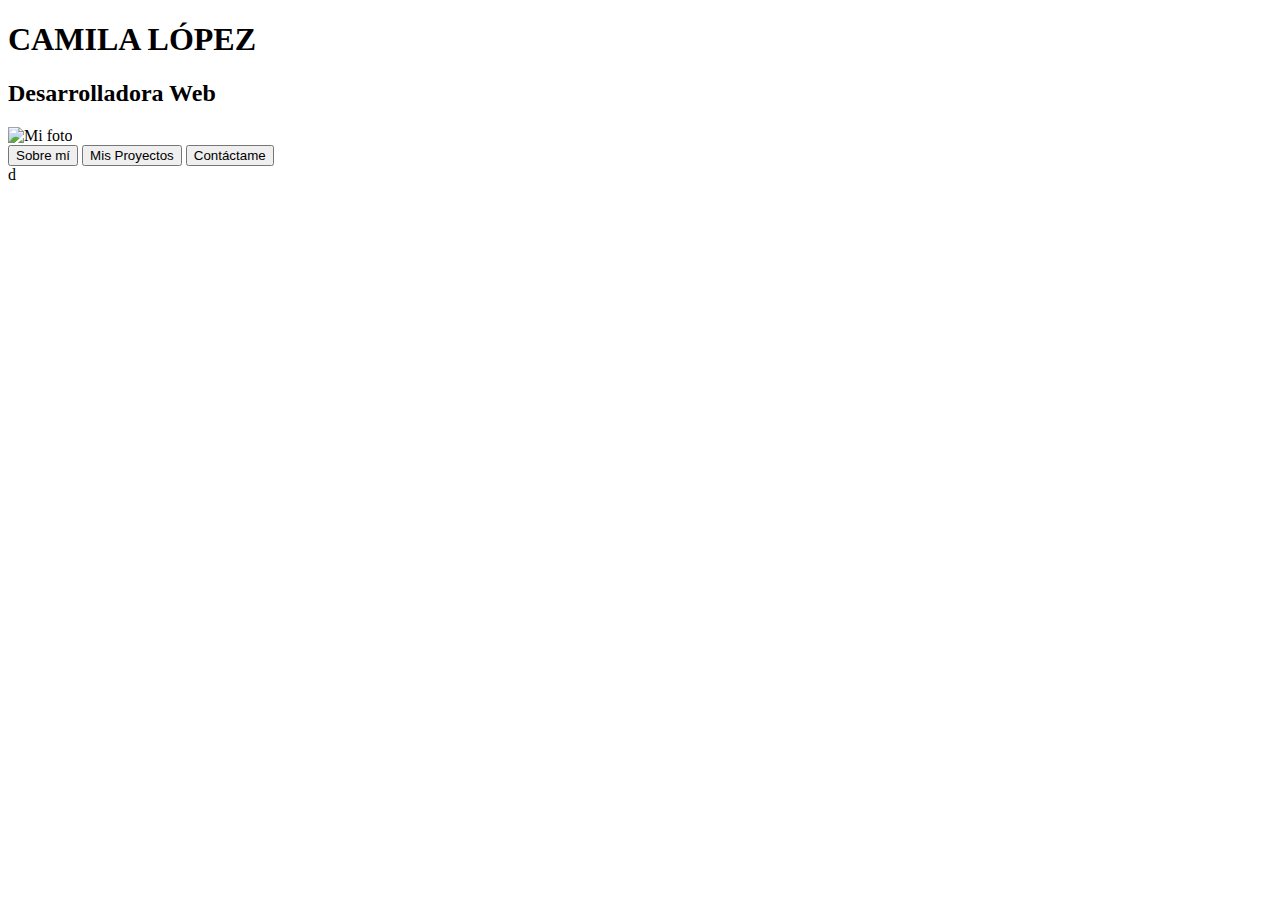
==== index.html @ 5f5ca816 "Add files via upload" ====
<!DOCTYPE html>
<html lang="en">
  <head>
    <meta charset="UTF-8" />
    <meta name="viewport" content="width=device-width, initial-scale=1.0" />
    <link href="estilos.css" rel="stylesheet" />
    <title>Camila López</title>
    <link href="fuente.zip" rel="stylesheet">
  </head>
  <body>
    <section>
      <h1 id="nombre">CAMILA LÓPEZ</h1>
      <h2 id="descripcion">Desarrolladora Web</h2>
    </section>
    
        <img src="IMG_7075.jpg" alt="Mi foto" id="mi-foto">

        <div class="botones">
            <button id="sobre-mi" onclick = "location.href='sobremi.html'"> Sobre mí </button>
            <button id="proyectos" onclick  = "location.href= 'misproyectos.html'"> Mis Proyectos </button>
            <button id="contactame" onclick="mostrarEmail()"> Contáctame </button>
        </div>

        <script>
            function mostrarEmail() {
                alert("Escríbeme a mi mail: camila.lopez@gmail.com :)");
            }
        </script>
    
  </body>
</html>
d
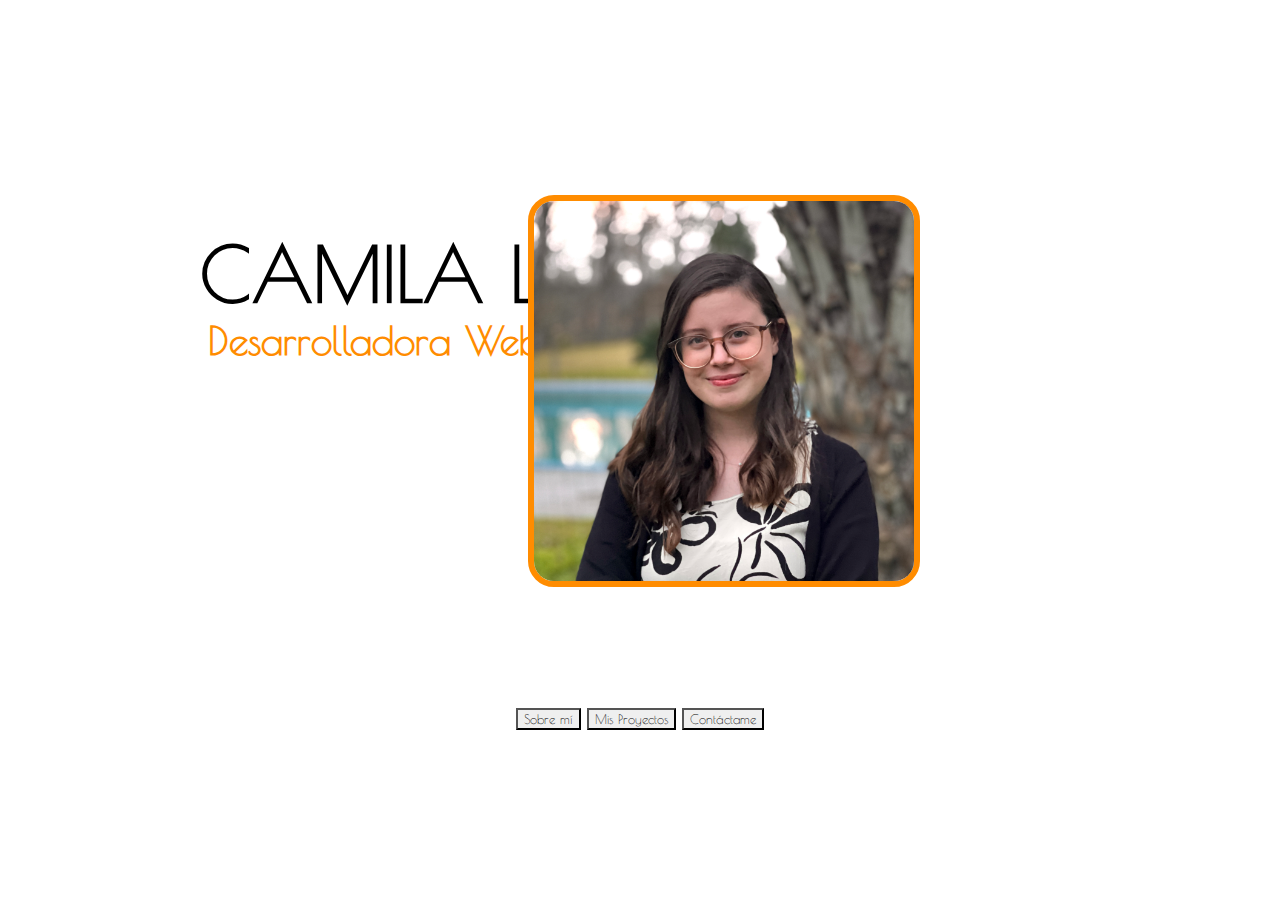
==== commit 239d42c6: "Update index.html" ====
--- a/index.html
+++ b/index.html
@@ -3,7 +3,7 @@
   <head>
     <meta charset="UTF-8" />
     <meta name="viewport" content="width=device-width, initial-scale=1.0" />
-    <link href="estilos.css" rel="stylesheet" />
+    <link href="style.css" rel="stylesheet" />
     <title>Camila López</title>
     <link href="fuente.zip" rel="stylesheet">
   </head>
@@ -13,7 +13,7 @@
       <h2 id="descripcion">Desarrolladora Web</h2>
     </section>
     
-        <img src="IMG_7075.jpg" alt="Mi foto" id="mi-foto">
+        <img src="img/IMG_7075.jpg" alt="Mi foto" id="mi-foto">
 
         <div class="botones">
             <button id="sobre-mi" onclick = "location.href='sobremi.html'"> Sobre mí </button>
@@ -29,4 +29,3 @@
     
   </body>
 </html>
-d--- a/style.css
+++ b/style.css
@@ -0,0 +1,69 @@
+@font-face {
+  font-family: 'DMSerifDisplayItalic';
+  src: url('Fuentes/DMSerifDisplay-Italic.ttf') format('truetype');
+  
+}
+
+@font-face {
+  font-family: 'DMSerifDisplay';
+  src: url('Fuentes/DMSerifDisplay-Regular.ttf') format('truetype');
+  
+}
+
+@font-face {
+  font-family: 'PoiretOne';
+  src: url('Fuentes/PoiretOne-Regular.ttf') format('truetype');
+  
+}
+
+ * {
+  background-image: url(n-n-BtbjCFUvBXs-unsplash.jpg);
+  background-size: cover;
+  background-attachment: fixed;
+  background-repeat: no-repeat;
+
+  font-family: 'PoiretOne', sans-serif;
+}
+
+#nombre {
+  position: absolute;
+  font-size:75px;
+  top: 180px; /* posición vertical */
+  left: 200px; /* posición horizontal */
+
+  text-align: right;
+}
+
+#descripcion {
+  font-size: 39px;
+  position: absolute;
+  top: 285px; /* posición vertical */
+  left: 208px; /* posición horizontal */
+  color: darkorange;
+}
+
+#mi-foto {
+  position: absolute;
+  top: 195px; /* posición vertical */
+  right: 360px; /* posición horizontal */
+  width: 380px; /* tamaño */
+  height: auto;
+  border: 6px solid black;
+  border-radius: 26px;
+  border-color: darkorange;
+}
+
+#sobre-mi {
+  margin-top: 700px;
+}
+
+.botones {
+text-align: center;
+}
+
+#presentacion {
+    font-size:32px;
+    margin: 160px 12%;
+}
+
+
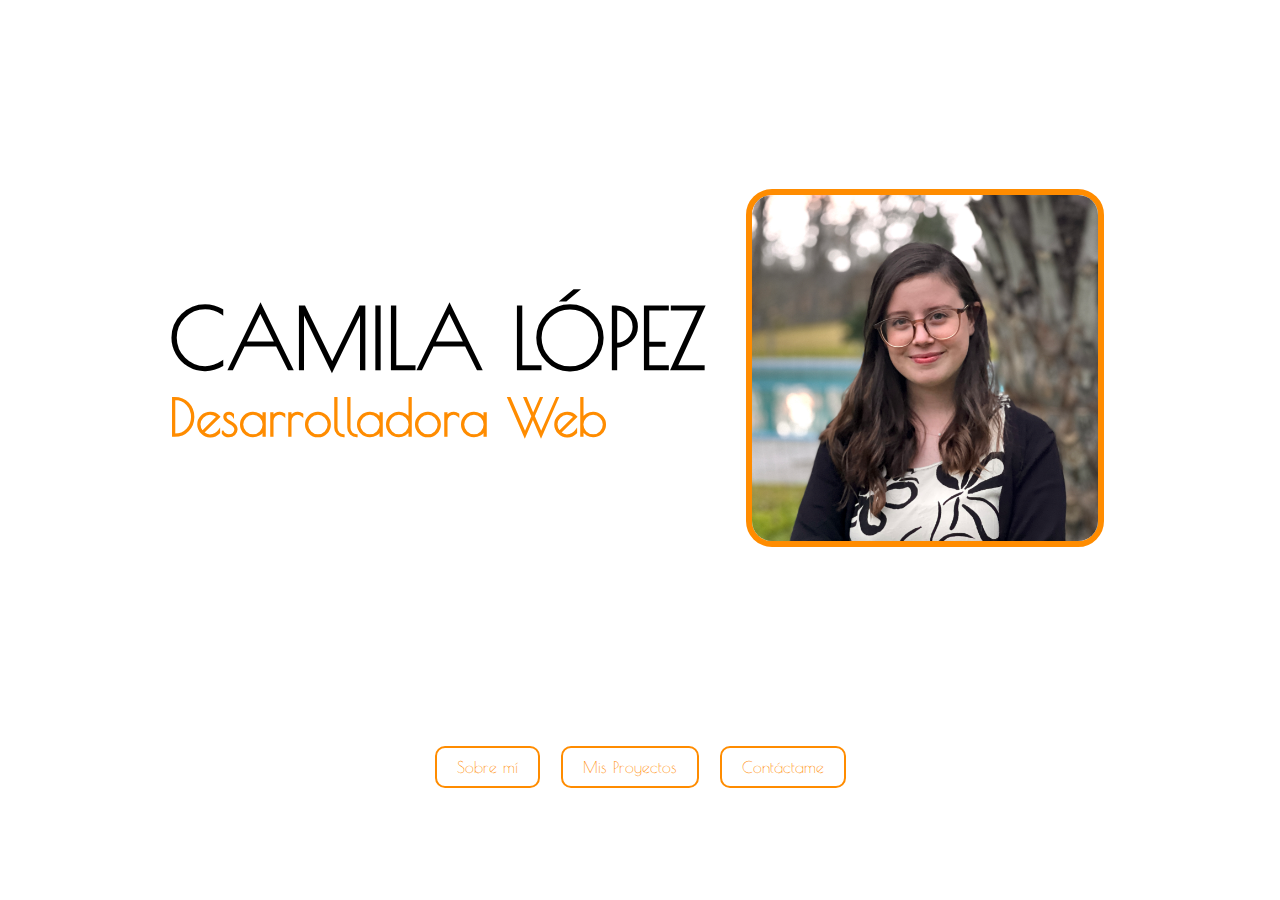
==== commit 52199698: "cambioss" ====
--- a/index.html
+++ b/index.html
@@ -6,26 +6,29 @@
     <link href="style.css" rel="stylesheet" />
     <title>Camila López</title>
     <link href="fuente.zip" rel="stylesheet">
+    <meta name="viewport" content="width=device-width, initial-scale=1.0">
   </head>
   <body>
-    <section>
-      <h1 id="nombre">CAMILA LÓPEZ</h1>
-      <h2 id="descripcion">Desarrolladora Web</h2>
-    </section>
-    
-        <img src="img/IMG_7075.jpg" alt="Mi foto" id="mi-foto">
 
-        <div class="botones">
-            <button id="sobre-mi" onclick = "location.href='sobremi.html'"> Sobre mí </button>
-            <button id="proyectos" onclick  = "location.href= 'misproyectos.html'"> Mis Proyectos </button>
-            <button id="contactame" onclick="mostrarEmail()"> Contáctame </button>
-        </div>
+    <div class="container">
+      <div class="text-container">
+        <h1 id="nombre">CAMILA LÓPEZ</h1>
+        <h2 id="descripcion">Desarrolladora Web</h2>
+      </div>
+      <img id="mi-foto" src="img/IMG_7075.jpg" alt="Foto de Camila">
+    </div>
 
-        <script>
-            function mostrarEmail() {
-                alert("Escríbeme a mi mail: camila.lopez@gmail.com :)");
-            }
-        </script>
+    <div class="botones">
+      <button id="sobre-mi" onclick="location.href='sobremi.html'">Sobre mí</button>
+      <button id="proyectos" onclick="location.href= 'misproyectos.html'">Mis Proyectos</button>
+      <button id="contactame" onclick="mostrarEmail()">Contáctame</button>
+    </div>
+
+    <script>
+      function mostrarEmail() {
+        alert("Escríbeme a mi mail: camila.lopez@gmail.com :)");
+      }
+    </script>
     
   </body>
-</html>
+</html>--- a/style.css
+++ b/style.css
@@ -1,69 +1,136 @@
 @font-face {
   font-family: 'DMSerifDisplayItalic';
   src: url('Fuentes/DMSerifDisplay-Italic.ttf') format('truetype');
-  
 }
 
 @font-face {
   font-family: 'DMSerifDisplay';
   src: url('Fuentes/DMSerifDisplay-Regular.ttf') format('truetype');
-  
 }
 
 @font-face {
   font-family: 'PoiretOne';
   src: url('Fuentes/PoiretOne-Regular.ttf') format('truetype');
+}
+
+* {
+  background-image: url(img/n-n-BtbjCFUvBXs-unsplash.jp);
+  background-size: cover;
+  background-attachment: fixed;
+  background-repeat: no-repeat;
+  font-family: 'PoiretOne', sans-serif;
+  margin: 0;
+  padding: 0;
+  box-sizing: border-box;
+}
+
+body {
+  height: 100vh;
+  display: flex;
+  flex-direction: column;
+  justify-content: center;
+  align-items: center;
+  text-align: center;
+}
+
+.container {
+  display: flex;
+
+  align-items: center;
+  padding: 10%;
+  height: 100vh; /* Se asegura de ocupar toda la pantalla */
+}
+
+.text-container {
+  display: flex;
+  flex-direction: column;
+  justify-content: center;
+  align-items: flex-start;
+  margin: 4%
+}
+
+#nombre {
+  font-size: 6.5vw;
+  margin-bottom: 0.06rem;
   
 }
 
- * {
-  background-image: url(n-n-BtbjCFUvBXs-unsplash.jpg);
-  background-size: cover;
-  background-attachment: fixed;
-  background-repeat: no-repeat;
-
-  font-family: 'PoiretOne', sans-serif;
-}
-
-#nombre {
-  position: absolute;
-  font-size:75px;
-  top: 180px; /* posición vertical */
-  left: 200px; /* posición horizontal */
-
-  text-align: right;
-}
-
 #descripcion {
-  font-size: 39px;
-  position: absolute;
-  top: 285px; /* posición vertical */
-  left: 208px; /* posición horizontal */
+  font-size: 4vw;
   color: darkorange;
 }
 
 #mi-foto {
-  position: absolute;
-  top: 195px; /* posición vertical */
-  right: 360px; /* posición horizontal */
-  width: 380px; /* tamaño */
+  width: 35%;
   height: auto;
-  border: 6px solid black;
+  border: 6px solid darkorange;
   border-radius: 26px;
-  border-color: darkorange;
-}
-
-#sobre-mi {
-  margin-top: 700px;
+  padding-right: ;
 }
 
 .botones {
-text-align: center;
+  display: flex;
+  flex-direction: row;
+  justify-content: center;
+  gap: 1px;
+  margin-bottom: 8%;
 }
 
-#presentacion {
-    font-size:32px;
-    margin: 160px 12%;
+.botones button {
+  padding: 10px 20px;
+  font-size: 1rem;
+  border: 2px solid darkorange;
+  background-color: white;
+  color: darkorange;
+  border-radius: 10px;
+  margin: 10px;
+  cursor: pointer;
+}
+
+.botones button:hover {
+  background-color: darkorange;
+  color: white;
+}
+
+/* para pantallas pequeñas */
+@media (max-width: 768px) {
+  .container {
+    margin-top: 20%;
+    flex-direction: column;
+    text-align: center;
+  }
+
+  #nombre {
+    font-size: 10vw;
+    margin-bottom: 0.1rem;
+  }
+
+  #descripcion {
+    font-size: 8vw;
+  }
+
+  #mi-foto {
+    width: 50%;
+  }
+
+  .botones {
+    display: flex;
+    flex-direction: row;
+    justify-content: center;
+    gap: 1px;
+    margin-bottom: 24%;
+  }
+
+  .botones button {
+    font-size: 2vw;
+    width: 50%;
+    margin: 3px;
+    cursor: pointer;
+  }
 }
 
 
+#presentacion {
+  font-size:190%;
+  margin: 10% 10%;
+}
